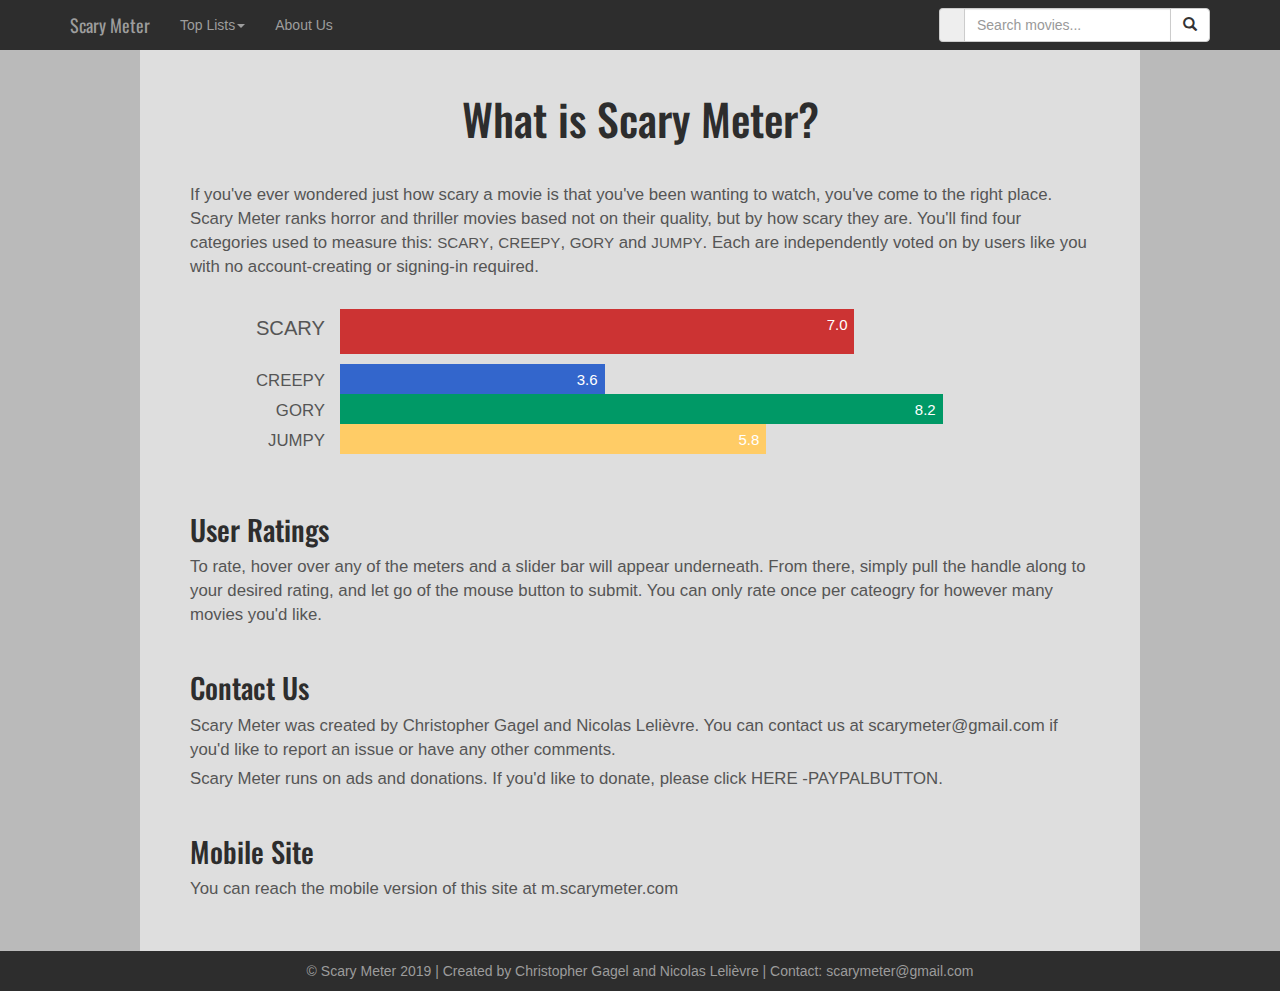
==== ScaryMeter/aboutUs.html @ 0c510431 "Changed style of About Us page" ====
﻿<!DOCTYPE html>
<html lang="en">

<head>
    <meta charset="utf-8" />
    <title>About Us - Scary Meter</title>

    <!--Bootstrap shit-->
    <meta name="viewport" content="width=device-width, initial-scale=1.0">
    <link rel="stylesheet" href="https://maxcdn.bootstrapcdn.com/bootstrap/3.3.7/css/bootstrap.min.css">
    <script src="https://ajax.googleapis.com/ajax/libs/jquery/3.2.0/jquery.min.js"></script>
    <script src="https://maxcdn.bootstrapcdn.com/bootstrap/3.3.7/js/bootstrap.min.js"></script>
    <script src="https://cdnjs.cloudflare.com/ajax/libs/corejs-typeahead/1.2.1/typeahead.bundle.js"></script>
    <link rel="stylesheet" href="https://cdnjs.cloudflare.com/ajax/libs/typeahead.js-bootstrap-css/1.2.1/typeaheadjs.min.css" />

    <!--Google fonts shit-->
    <link href="https://fonts.googleapis.com/css?family=Open+Sans" rel="stylesheet">
    <link href="https://fonts.googleapis.com/css?family=Oswald" rel="stylesheet">

    <!--Style sheet, named indexStyle.css-->
    <link rel="stylesheet" href="aboutUsStyle.css">

    <!--Favicon-->
    <link href="images\SMfavicon.png" rel="icon" type="image/x-icon">
</head>


<body>

    <img id="imageCoverPhotoBackground" src="https://digitaldesigns1.net/wp-content/uploads/2017/01/web-background.jpg" />

    <div class="container-fluid" style="position:absolute; top:0; width:100%;">

        <!--NAVIGATION BAR-->
        <div class="row">
            <nav class="navbar fixed-top navbar-expand-md navbar-inverse" style="margin: 0; width: 100%; -webkit-border-radius: 0; -moz-border-radius: 0; border-radius: 0; background-color: #2D2D2D; border: 0; position: fixed; z-index: 1;">
                <div class="container">
                    <div class="navbar-nav" style="font-family: 'Oswald', sans-serif;">
                        <button type="button" class="navbar-toggle" data-toggle="collapse" data-target="#scaryMeterNavbar">
                            <span class="icon-bar"></span>
                            <span class="icon-bar"></span>
                            <span class="icon-bar"></span>
                        </button>
                        <a class="navbar-brand" href="frontPage.html">Scary Meter</a>
                    </div>
                    <div class="nav navbar-nav navbar-right">
                        <form class="navbar-form" role="search" action="index.html">
                            <div class="input-group">
                                <span class="input-group-addon" id="basic-addon1">
                                    <!-- <span class="glyphicon glyphicon-film" aria-hidden="true"></span> - this adds the film icon to the left of the search bar-->
                                </span>
                                <input type="text" class="form-control typeahead" autocomplete="off" spellcheck="false" placeholder="Search movies..." name="movieid">
                                <div class="input-group-btn">
                                    <button class="btn btn-default" type="submit" id="searchBtn"><i class="glyphicon glyphicon-search"></i></button>
                                </div>
                            </div>
                        </form>
                    </div>
                    <div class="collapse navbar-collapse" id="scaryMeterNavbar">
                        <ul class="nav navbar-nav">
                            <li class="dropdown">
                                <a class="dropdown-toggle" data-toggle="dropdown" href="#">Top Lists<span class="caret"></span></a>
                                <ul class="dropdown-menu">
                                    <li><a href="#">Top 10 Scariest</a></li>
                                    <li><a href="#">Top 10 Least Scary</a></li>
                                    <li><a href="#">Most Rated</a></li>
                                    <li><a href="#">Least Rated</a></li>
                                </ul>
                            </li>
                            <li><a href="aboutUs.html">About Us</a></li>
                        </ul>
                    </div>
                </div>
            </nav>
        </div> <!-- navigation bar row -->

        <div class="row" style="margin: 0;">
            <div class="informationText">
                <h1>What is Scary Meter?</h1>
                If you've ever wondered just how scary a movie is that you've been wanting to watch, you've come to the right place. Scary Meter ranks horror and thriller movies based not on their quality, but by how scary they are. You'll find four categories used to measure this: <span style="font-size: 0.9em;">SCARY</span>, <span style="font-size: 0.9em;">CREEPY</span>, <span style="font-size: 0.9em;">GORY</span> and <span style="font-size: 0.9em;">JUMPY</span>. Each are independently voted on by users like you with no account-creating or signing-in required.

                <div class="meterBox">
                    <div class="row" style="margin: 0;">
                        <div class="col-xs-2">
                            <div class="subScaryMeterRatingBarLabel" style="font-size: 1.2em;">
                                SCARY
                            </div>
                        </div>
                        <div class="col-xs-10" style="padding: 0;">
                            <div class="progress" style="height: 45px;">
                                <div class="progress-bar overallProgressBar" role="progressbar" aria-valuenow="0" aria-valuemin="0" aria-valuemax="100" style="background-color: #CC3333; text-align: right; padding-right: 7px; width: 70%;">
                                    <span id="overallMeterRatingNumber">7.0</span>
                                </div>
                            </div>
                        </div>
                    </div>
                    <div class="row" style="margin: 0; margin-top: 10px;">
                        <div class="col-xs-2">
                            <div class="subScaryMeterRatingBarLabel">
                                CREEPY
                            </div>
                        </div>
                        <div class="col-xs-10" style="padding: 0;">
                            <div class="progress">
                                <div class="progress-bar creepyProgressBar" role="progressbar" aria-valuenow="0" aria-valuemin="0" aria-valuemax="100" style="background-color: #3366CC; text-align: right; padding-right: 7px; width: 36%;">
                                    <span id="creepyMeterRatingNumber">3.6</span>
                                </div>
                            </div>
                        </div>
                    </div>
                    <div class="row" style="margin: 0;">
                        <div class="col-xs-2">
                            <div class="subScaryMeterRatingBarLabel">
                                GORY
                            </div>
                        </div>
                        <div class="col-xs-10" style="padding: 0;">
                            <div class="progress">
                                <div class="progress-bar goryProgressBar" role="progressbar" aria-valuenow="0" aria-valuemin="0" aria-valuemax="100" style="background-color: #009966; text-align: right; padding-right: 7px; width: 82%;">
                                    <span id="goryMeterRatingNumber">8.2</span>
                                </div>
                            </div>
                        </div>
                    </div>
                    <div class="row" style="margin: 0;">
                        <div class="col-xs-2">
                            <div class="subScaryMeterRatingBarLabel">
                                JUMPY
                            </div>
                        </div>
                        <div class="col-xs-10" style="padding: 0;">
                            <div class="progress">
                                <div class="progress-bar jumpyProgressBar" role="progressbar" aria-valuenow="0" aria-valuemin="0" aria-valuemax="100" style="background-color: #FFCC66; text-align: right; padding-right: 7px; width: 58%;">
                                    <span id="jumpyMeterRatingNumber">5.8</span>
                                </div>
                            </div>
                        </div>
                    </div>
                </div>

                <h2 style="margin-top: 60px;">User Ratings</h2>
                To rate, hover over any of the meters and a slider bar will appear underneath. From there, simply pull the handle along to your desired rating, and let go of the mouse button to submit. You can only rate once per cateogry for however many movies you'd like.
                <h2>Contact Us</h2>
                Scary Meter was created by Christopher Gagel and Nicolas Lelièvre. You can contact us at <a href="mailto:scarymeter@gmail.com" style="color: #555555;">scarymeter@gmail.com</a> if you'd like to report an issue or have any other comments.
                <br />
                <div style="margin-top: 5px;">Scary Meter runs on ads and donations. If you'd like to donate, please click HERE -PAYPALBUTTON.</div>
                <h2>Mobile Site</h2>
                You can reach the mobile version of this site at <a href="#" style="color: #555555;">m.scarymeter.com</a>
            </div>
        </div>








        <!--FOOTER-->
        <div class="row">
            <div class="footer">
                © Scary Meter 2019 | Created by Christopher Gagel and Nicolas Lelièvre | Contact: <a href="mailto:scarymeter@gmail.com" style="color: #9C9C9C;">scarymeter@gmail.com</a>
            </div>
        </div>


    </div> <!-- container-fluid -->
</body>
</html>


<!--Script, named indexScript.js-->
<script src="indexScript.js"></script>
---- ScaryMeter/aboutUsStyle.css ----
﻿/*STYLE GUIDE - FRONT PAGE

    WHITESMOKE COLOUR = #F5F5F5
    DARK GREY COLOUR = #555555
    MEDIUM GREY COLOUR = #9D9D9D
    LIGHT GREY COLOUR = #DEDEDE
    BACKGROUND OF WEBSITE = #BABABA

    NAVBAR BACKGROUND COLOUR = #2D2D2D
    NAVBAR TEXT COLOUR = #9C9C9C

    SCARY RED = #CC3333
    CREEPY BLUE = #3366CC
    GORY GREEN = #009966
    JUMPY YELLOW = #FFCC66

*/


body, html {
    background-color: #BABABA;
    height: 100%;
    margin: 0;
}

p {
    margin: -3px;
}

.footer {
    width: 100%;
    background-color: #2D2D2D;
    text-align: center;
    color: #9C9C9C;
    padding: 10px;
    /*margin-top: 20px;*/
    font-family: 'Open Sans Light', sans-serif;
    font-weight: 300;
    font-size: 1em;
}

/* CUSTOM SCROLLBAR */
/* Width */
::-webkit-scrollbar {
    width: 10px;
}

/* Track */
::-webkit-scrollbar-track {
    background: #f1f1f1;
}

/* Handle */
::-webkit-scrollbar-thumb {
    background: #888;
}

    /* Handle on hover */
    ::-webkit-scrollbar-thumb:hover {
        background: #555;
    }







#imageCoverPhotoBackground {
    /* The image used */
    position: relative;
    min-width: 950px;
    width: 100%;
    /* Center and scale the image nicely */
    background-position: center;
    background-repeat: no-repeat;
    background-size: cover;
    /* Set transparency*/
    opacity: 1;
    -webkit-mask-image: -webkit-gradient(linear, left top, left bottom, from(rgba(0,0,0,1)), to(rgba(0,0,0,0)));
    mask-image: linear-gradient(to bottom, rgba(0,0,0,1), rgba(0,0,0,0));
}

h1 {
    font-family: 'Oswald', sans-serif;
    font-size: 2.6em;
    text-align: center;
    color: #2D2D2D;
    margin: 0;
    margin-top: 50px;
    margin-bottom: 40px;
}

h2 {
    font-family: 'Oswald', sans-serif;
    font-size: 1.7em;
    color: #2D2D2D;
    margin: 0;
    margin-top: 45px;
    margin-bottom: 10px;
}

.informationText {
    font-family: 'Open Sans Light', sans-serif;
    font-size: 1.2em;
    color: #555555;
    width: 80%;
    margin: auto;
    margin-top: -5px;
    padding: 50px;
    background-color: #DEDEDE;
}











.meterBox {
    margin-top: 30px;
}

.subScaryMeterRatingBarLabel {
    float: right;
    color: #555555;
    margin-top: 5px;
    font-size: 1em;
    font-family: 'Open Sans Light', sans-serif;
    font-weight: 400;
}


.progress {
    margin: 0;
    margin-right: 15px;
    height: 30px;
    border-top-right-radius: 0px;
    border-bottom-right-radius: 0px;
    border-top-left-radius: 0px;
    border-bottom-left-radius: 0px;
    box-shadow: none;
    background-color: #DEDEDE;
}

.progress-bar {
    box-shadow: none;
    font-size: 15px;
    padding-top: 6px;
}











/*Makes certain elements responsive when window is shrunk*/

@media screen and (max-width: 767px) /*This is the exact size of when the navbar collapses*/ {

    .navbar-form {
        margin: 0;
        border: 0;
        box-shadow: none;
    }

    .form-control {
        font-size: 12px;
    }

    .informationText {
        width: 100%;
        margin-top: 10px;
    }

}


@media screen and (min-width: 768px) /*This is the exact size of when the navbar collapses*/ {

    /*Makes it so that the menu items in the navbar dropdown on hover only when the navbar isn't collapsed - https://stackoverflow.com/questions/8878033/how-to-make-twitter-bootstrap-menu-dropdown-on-hover-rather-than-click*/
    .dropdown-menu li:hover {
        visibility: visible;
    }

    .dropdown:hover .dropdown-menu {
        display: block;
    }

    .dropdown:hover {
        background-color: #0a0a0a;
    }
    /*End dropdown on hover*/

}

/*End of responsive CSS*/
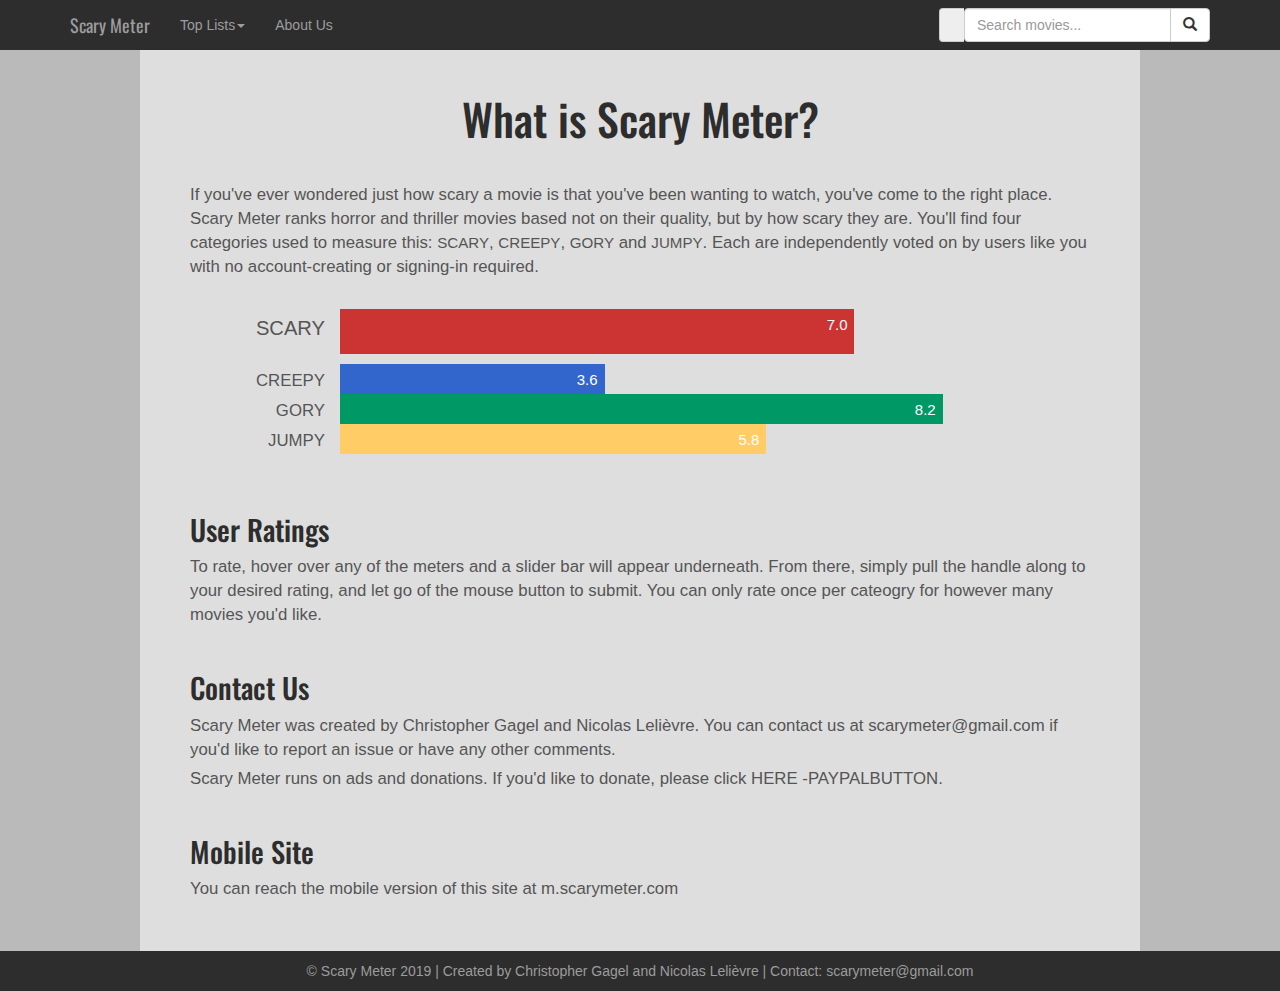
==== commit ec1c8378: "Began mobile site index" ====
--- a/ScaryMeter/aboutUs.html
+++ b/ScaryMeter/aboutUs.html
@@ -49,9 +49,13 @@
                                 <span class="input-group-addon" id="basic-addon1">
                                     <!-- <span class="glyphicon glyphicon-film" aria-hidden="true"></span> - this adds the film icon to the left of the search bar-->
                                 </span>
-                                <input type="text" class="form-control typeahead" autocomplete="off" spellcheck="false" placeholder="Search movies..." name="movieid">
+                                <div id="customDivTypeahead">
+                                    <!--In here are two input fields, one hidden. The movietypeahead is for user inputted text and the movieid is for the program to redirect to a specific movie-->
+                                    <input type="text" class="form-control typeahead" autocomplete="off" spellcheck="false" placeholder="Search movies..." name="movietypeahead">
+                                    <input type="hidden" id="movieid" name="movieid">
+                                </div>
                                 <div class="input-group-btn">
-                                    <button class="btn btn-default" type="submit" id="searchBtn"><i class="glyphicon glyphicon-search"></i></button>
+                                    <button class="btn btn-default" type="submit" id="searchBtn" style="opacity: 1;"><i class="glyphicon glyphicon-search"></i></button>
                                 </div>
                             </div>
                         </form>
@@ -73,6 +77,7 @@
                 </div>
             </nav>
         </div> <!-- navigation bar row -->
+
 
         <div class="row" style="margin: 0;">
             <div class="informationText">
@@ -145,7 +150,7 @@
                 <br />
                 <div style="margin-top: 5px;">Scary Meter runs on ads and donations. If you'd like to donate, please click HERE -PAYPALBUTTON.</div>
                 <h2>Mobile Site</h2>
-                You can reach the mobile version of this site at <a href="#" style="color: #555555;">m.scarymeter.com</a>
+                You can reach the mobile version of this site at <a href="index_mobile.html" style="color: #555555;">m.scarymeter.com</a>
             </div>
         </div>
 
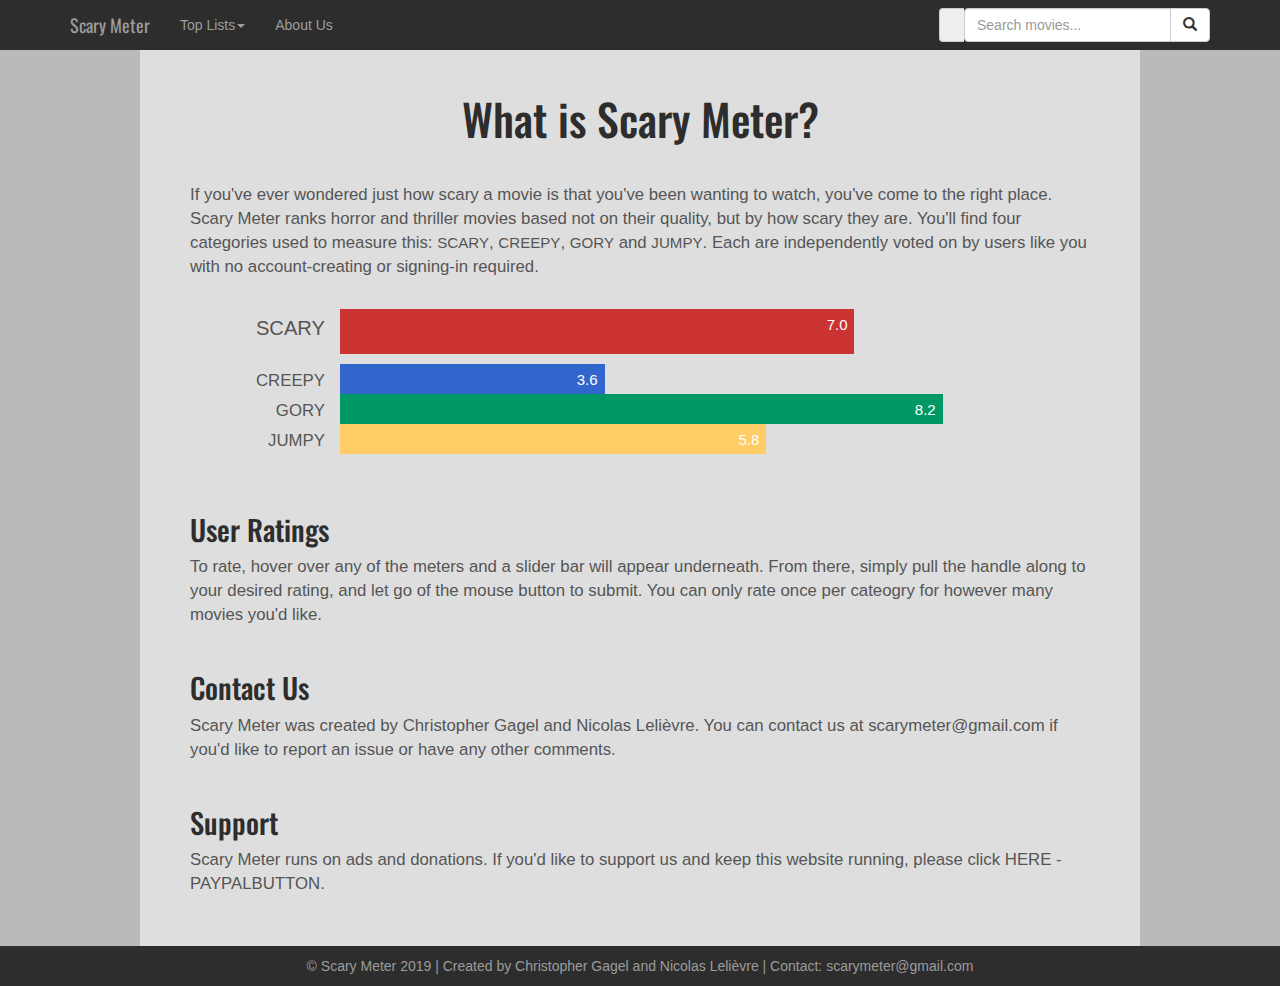
==== commit b55eb484: "Added modal rating mechanism for mobile" ====
--- a/ScaryMeter/aboutUs.html
+++ b/ScaryMeter/aboutUs.html
@@ -147,10 +147,8 @@
                 To rate, hover over any of the meters and a slider bar will appear underneath. From there, simply pull the handle along to your desired rating, and let go of the mouse button to submit. You can only rate once per cateogry for however many movies you'd like.
                 <h2>Contact Us</h2>
                 Scary Meter was created by Christopher Gagel and Nicolas Lelièvre. You can contact us at <a href="mailto:scarymeter@gmail.com" style="color: #555555;">scarymeter@gmail.com</a> if you'd like to report an issue or have any other comments.
-                <br />
-                <div style="margin-top: 5px;">Scary Meter runs on ads and donations. If you'd like to donate, please click HERE -PAYPALBUTTON.</div>
-                <h2>Mobile Site</h2>
-                You can reach the mobile version of this site at <a href="index_mobile.html" style="color: #555555;">m.scarymeter.com</a>
+                <h2>Support</h2>
+                Scary Meter runs on ads and donations. If you'd like to support us and keep this website running, please click HERE -PAYPALBUTTON.
             </div>
         </div>
 
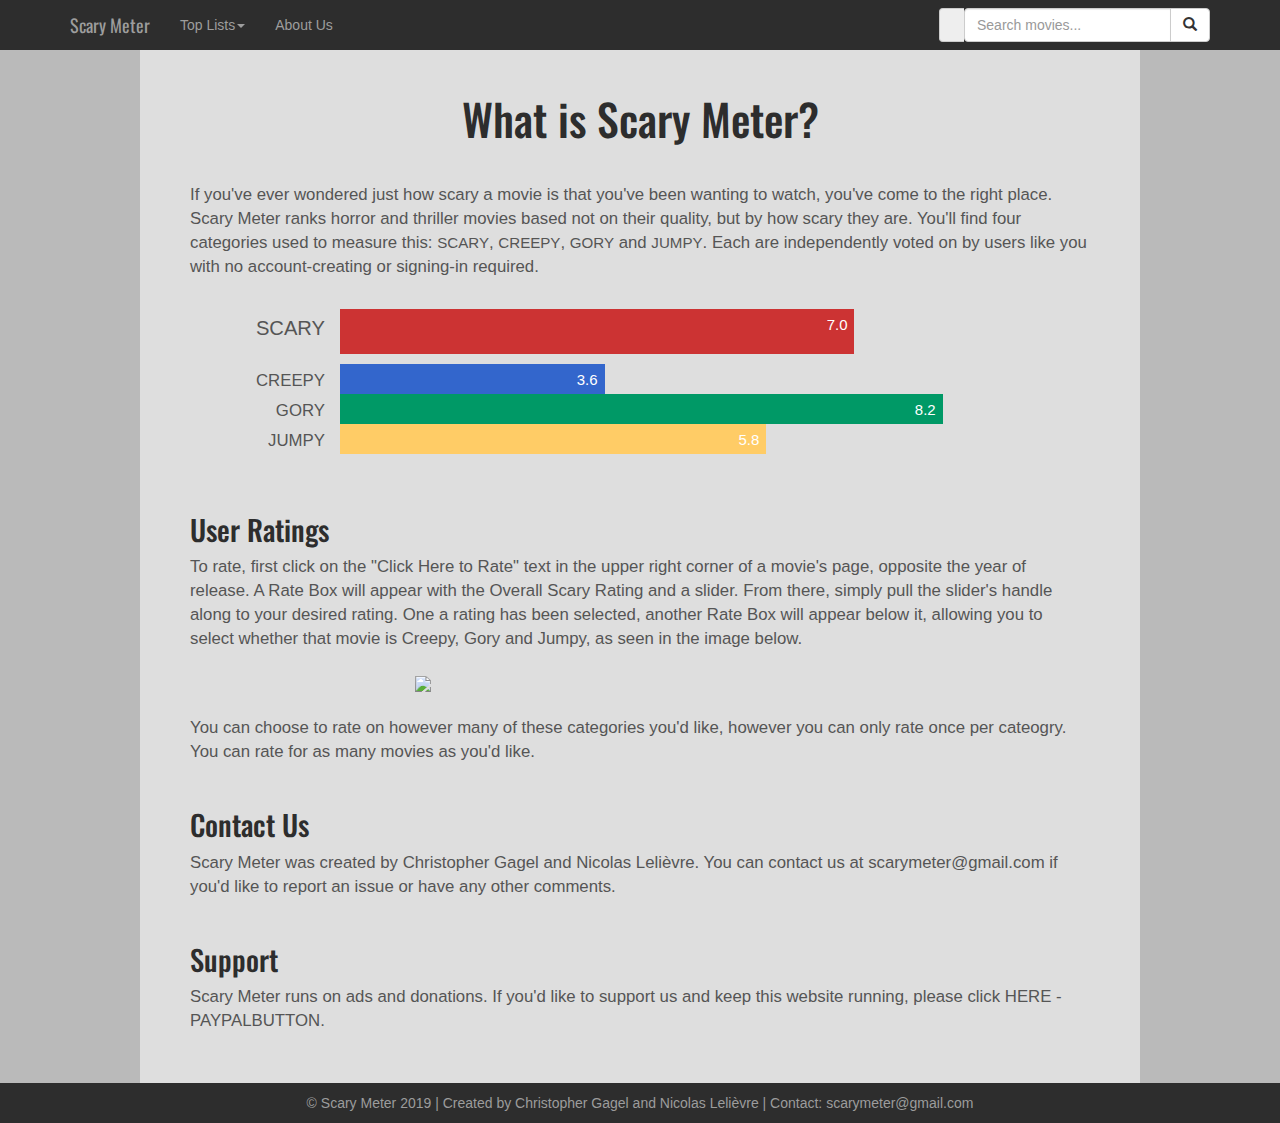
==== commit 17d636dd: "Updated About Us desktop page with added image, re-integrated desktop mobile detect page" ====
--- a/ScaryMeter/aboutUs.html
+++ b/ScaryMeter/aboutUs.html
@@ -144,7 +144,9 @@
                 </div>
 
                 <h2 style="margin-top: 60px;">User Ratings</h2>
-                To rate, hover over any of the meters and a slider bar will appear underneath. From there, simply pull the handle along to your desired rating, and let go of the mouse button to submit. You can only rate once per cateogry for however many movies you'd like.
+                To rate, first click on the "Click Here to Rate" text in the upper right corner of a movie's page, opposite the year of release. A Rate Box will appear with the Overall Scary Rating and a slider. From there, simply pull the slider's handle along to your desired rating. One a rating has been selected, another Rate Box will appear below it, allowing you to select whether that movie is Creepy, Gory and Jumpy, as seen in the image below.
+                <br /><img class="desktopRateboxImage" src="images\desktop_ratebox.png" /><br />
+                You can choose to rate on however many of these categories you'd like, however you can only rate once per cateogry. You can rate for as many movies as you'd like.
                 <h2>Contact Us</h2>
                 Scary Meter was created by Christopher Gagel and Nicolas Lelièvre. You can contact us at <a href="mailto:scarymeter@gmail.com" style="color: #555555;">scarymeter@gmail.com</a> if you'd like to report an issue or have any other comments.
                 <h2>Support</h2>
--- a/ScaryMeter/aboutUsStyle.css
+++ b/ScaryMeter/aboutUsStyle.css
@@ -1,4 +1,7 @@
-﻿/*STYLE GUIDE - FRONT PAGE
+﻿@import url('https://fonts.googleapis.com/css?family=Open+Sans'); /* Necessry as first line because the non-import method doesn't work on iOS https://stackoverflow.com/questions/14676613/how-to-import-google-web-font-in-css-file */
+@import url('https://fonts.googleapis.com/css?family=Oswald');
+
+/*STYLE GUIDE - FRONT PAGE
 
     WHITESMOKE COLOUR = #F5F5F5
     DARK GREY COLOUR = #555555
@@ -23,8 +26,10 @@
     margin: 0;
 }
 
-p {
-    margin: -3px;
+#searchIcon {
+    height: auto;
+    width: 17px;
+    margin-top: -3px;
 }
 
 .footer {
@@ -111,6 +116,14 @@
     background-color: #DEDEDE;
 }
 
+.desktopRateboxImage {
+    width: 50%;
+    height: auto;
+    margin: auto;
+    margin-top: 25px;
+    display: block;
+}
+
 
 
 
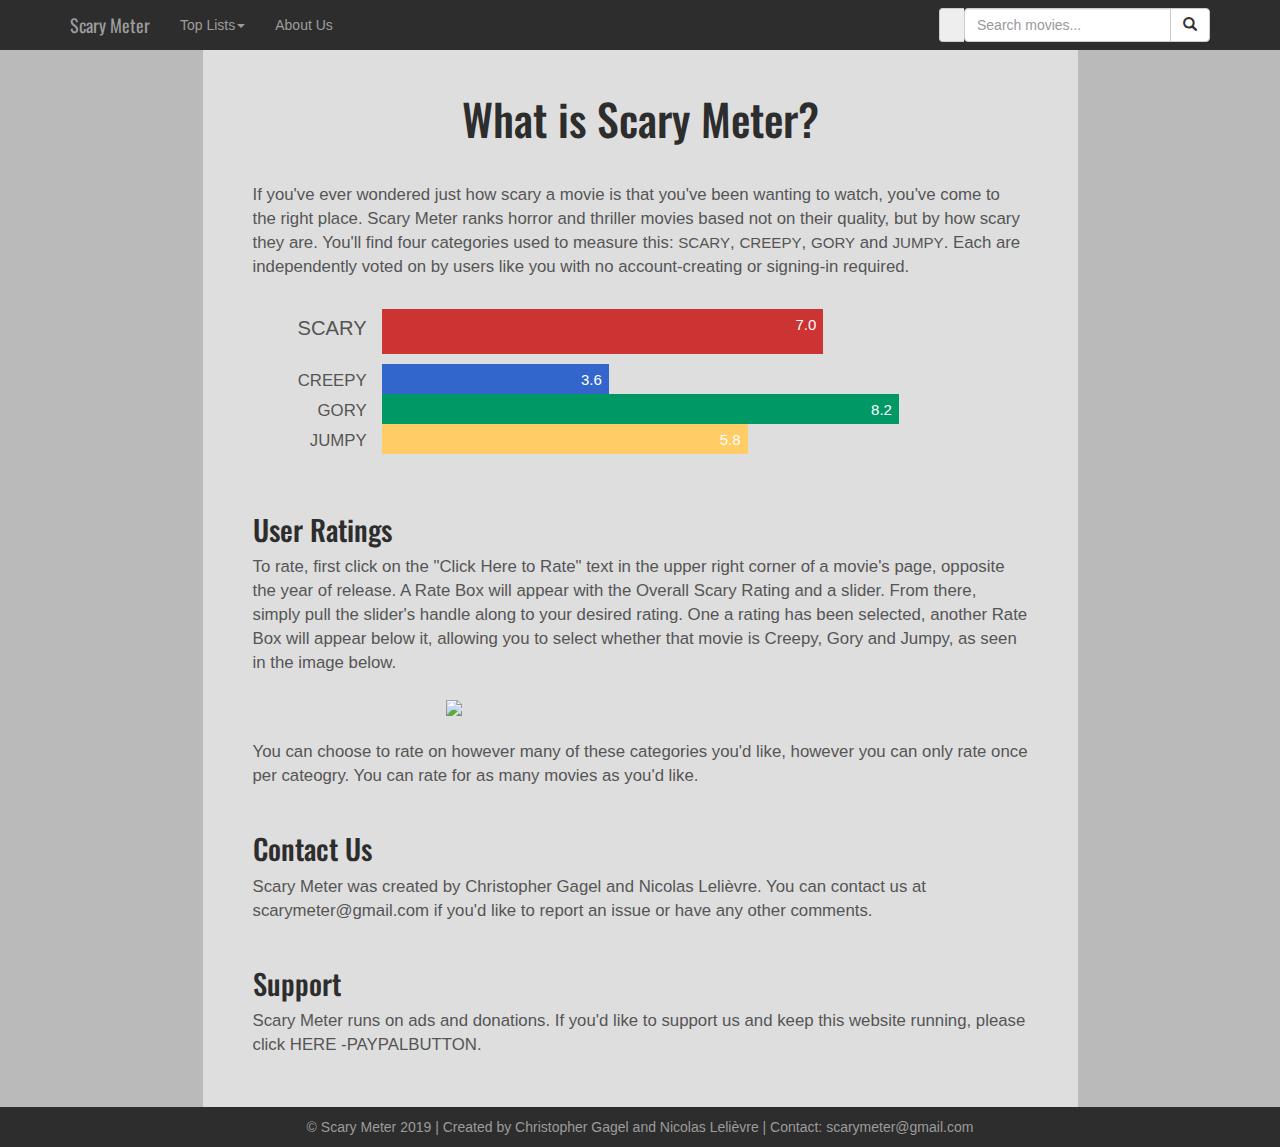
==== commit 89474152: "Fixed index issue if user clicks without moving slider, altered front page, fixed index mobile paddi" ====
--- a/ScaryMeter/aboutUs.html
+++ b/ScaryMeter/aboutUs.html
@@ -27,7 +27,7 @@
 
 <body>
 
-    <img id="imageCoverPhotoBackground" src="https://digitaldesigns1.net/wp-content/uploads/2017/01/web-background.jpg" />
+    <img id="imageCoverPhotoBackground" src="images\scarymeter_backgroundgradient.png" /> <!--Previously https://digitaldesigns1.net/wp-content/uploads/2017/01/web-background.jpg-->
 
     <div class="container-fluid" style="position:absolute; top:0; width:100%;">
 
--- a/ScaryMeter/aboutUsStyle.css
+++ b/ScaryMeter/aboutUsStyle.css
@@ -109,7 +109,7 @@
     font-family: 'Open Sans Light', sans-serif;
     font-size: 1.2em;
     color: #555555;
-    width: 80%;
+    width: 70%;
     margin: auto;
     margin-top: -5px;
     padding: 50px;
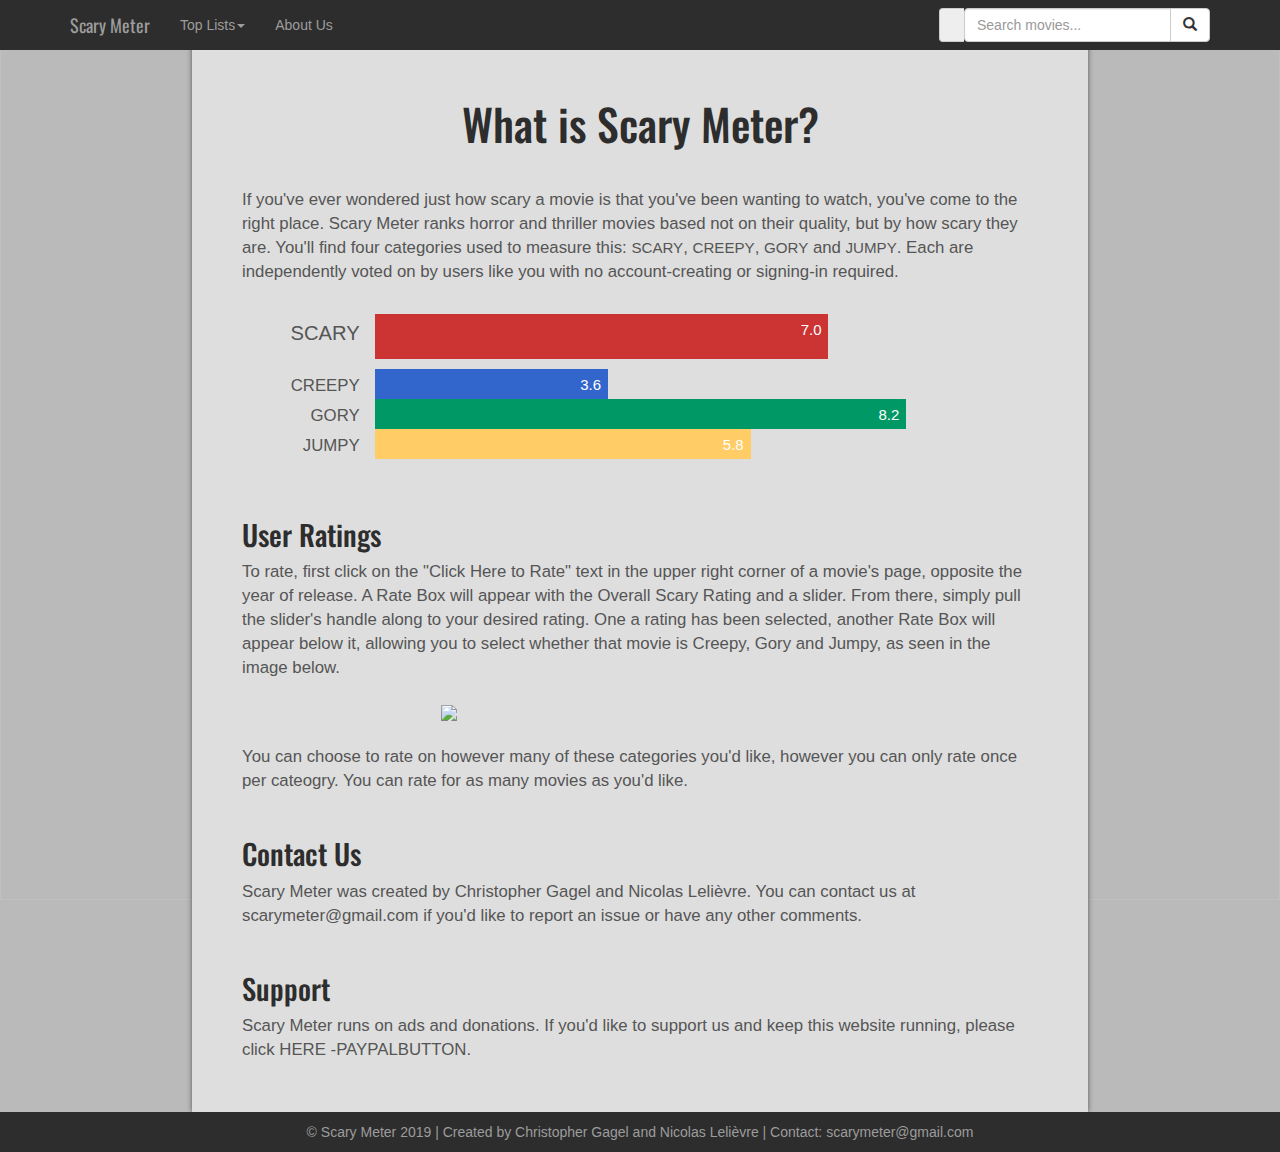
==== commit 55411d06: "Finished updated Front Page, failed to fix footer, other minor changes" ====
--- a/ScaryMeter/aboutUs.html
+++ b/ScaryMeter/aboutUs.html
@@ -79,7 +79,9 @@
         </div> <!-- navigation bar row -->
 
 
-        <div class="row" style="margin: 0;">
+
+
+        <div class="row">
             <div class="informationText">
                 <h1>What is Scary Meter?</h1>
                 If you've ever wondered just how scary a movie is that you've been wanting to watch, you've come to the right place. Scary Meter ranks horror and thriller movies based not on their quality, but by how scary they are. You'll find four categories used to measure this: <span style="font-size: 0.9em;">SCARY</span>, <span style="font-size: 0.9em;">CREEPY</span>, <span style="font-size: 0.9em;">GORY</span> and <span style="font-size: 0.9em;">JUMPY</span>. Each are independently voted on by users like you with no account-creating or signing-in required.
@@ -154,13 +156,6 @@
             </div>
         </div>
 
-
-
-
-
-
-
-
         <!--FOOTER-->
         <div class="row">
             <div class="footer">
@@ -168,8 +163,8 @@
             </div>
         </div>
 
+    </div> <!-- container-fluid -->
 
-    </div> <!-- container-fluid -->
 </body>
 </html>
 
--- a/ScaryMeter/aboutUsStyle.css
+++ b/ScaryMeter/aboutUsStyle.css
@@ -72,18 +72,13 @@
 
 
 #imageCoverPhotoBackground {
-    /* The image used */
     position: relative;
     min-width: 950px;
     width: 100%;
-    /* Center and scale the image nicely */
+    height: 100%;
     background-position: center;
     background-repeat: no-repeat;
     background-size: cover;
-    /* Set transparency*/
-    opacity: 1;
-    -webkit-mask-image: -webkit-gradient(linear, left top, left bottom, from(rgba(0,0,0,1)), to(rgba(0,0,0,0)));
-    mask-image: linear-gradient(to bottom, rgba(0,0,0,1), rgba(0,0,0,0));
 }
 
 h1 {
@@ -108,12 +103,13 @@
 .informationText {
     font-family: 'Open Sans Light', sans-serif;
     font-size: 1.2em;
+    font-weight: 300;
     color: #555555;
     width: 70%;
     margin: auto;
-    margin-top: -5px;
     padding: 50px;
     background-color: #DEDEDE;
+    box-shadow: 0px 0px 5px #555555;
 }
 
 .desktopRateboxImage {
